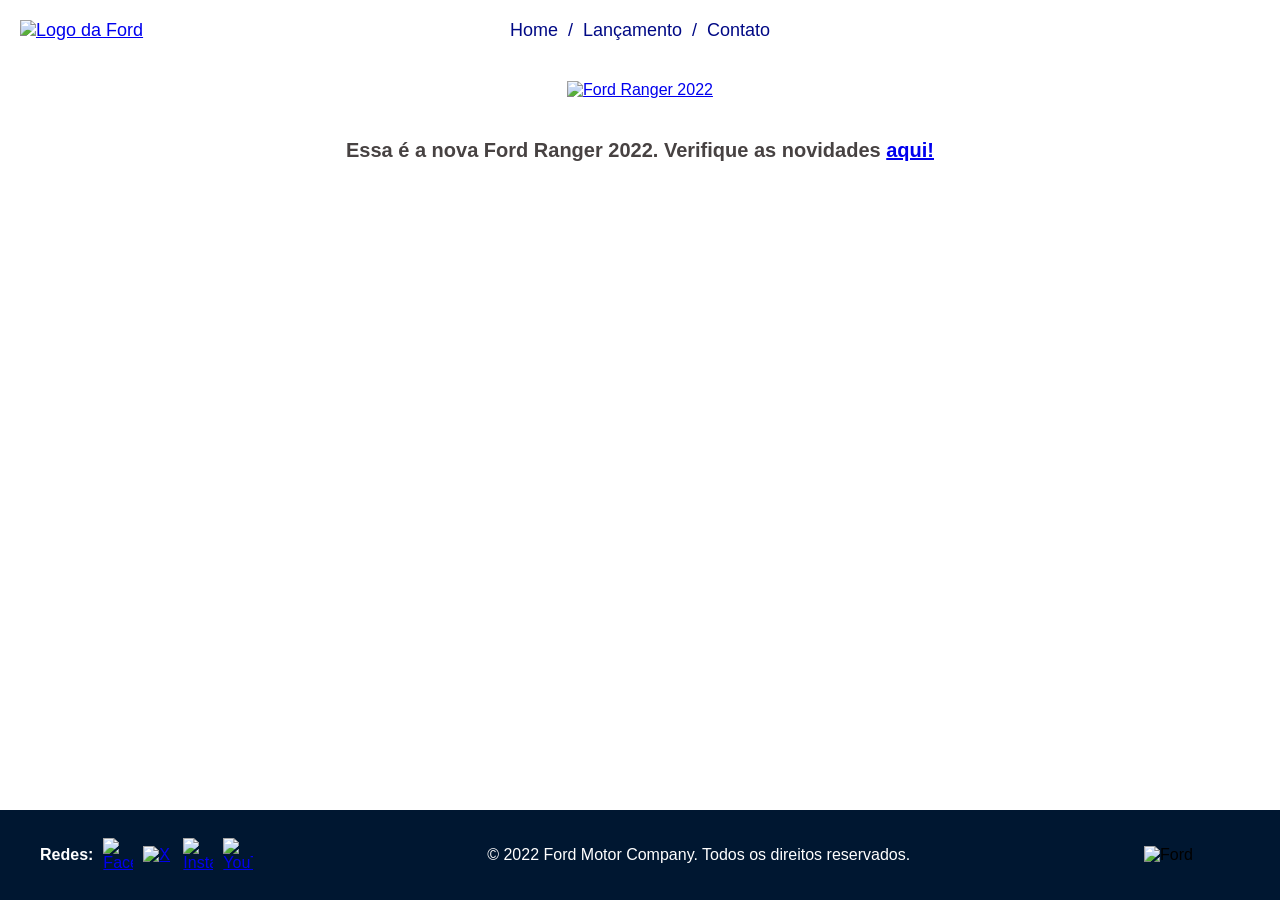
==== index.html @ b1b7f3b8 "Bla" ====
<!DOCTYPE html>
<html lang="pt-br">
<head>
    <meta charset="UTF-8">
    <meta name="viewport" content="width=device-width, initial-scale=1.0">
    <meta name="autor" content="Cauê Paixão">
    <title>Ford Ranger 2022</title>
    <link rel="stylesheet" href="style.css">
</head>

<body>

<header class="header">
    
    <nav class="home">
        <a href="index.html">
            <img src="img/Ford logo nova.png" alt="Logo da Ford" width="150">
        </a>
    </nav>

    <nav class="nav">
        <a href="index.html">Home</a> / 
        <a href="lancamento.html">Lançamento</a> / 
        <a href="contato.html">Contato</a>
    </nav>

</header>

<main class="main">

    <div class="carrinho">
        <a href="lancamento.html">
            <img src="img/imagem_1.jpg" alt="Ford Ranger 2022">
        </a>

        <p class="ford-message">
            Essa é a nova Ford Ranger 2022. 
            Verifique as novidades 
            <a href="lancamento.html">aqui!</a>
        </p>
    </div>

</main>

<footer class="footer">

<div class="social-links">
        <span class="redes-text">Redes:</span>

        <a href="https://www.facebook.com/ford" target="_blank">
            <img src="img/facebook-50.png" alt="Facebook" width="30">
        </a>

        <a href="https://www.x.com/ford" target="_blank">
            <img src="img/X-logo-50.avif" alt="X" width="30">
        </a>

        <a href="https://www.instagram.com/ford" target="_blank">
            <img src="img/instagram-new.png" alt="Instagram" width="30">
        </a>

        <a href="https://www.youtube.com/ford" target="_blank">
            <img src="img/youtube-squared-50.png" alt="YouTube" width="30">
        </a>
    </div>

    <section class="copyright">
        <p>&copy; 2022 Ford Motor Company. Todos os direitos reservados.</p>
    </section>

    <img class="ford-logo-footer" src="img/ford-96.png" alt="Ford" width="96">

</footer>
</body>
</html>
---- style.css ----
html, body {
    margin: 0;
    padding: 0;
    min-height: 100%;
    background-color: #001731;
}

body {
    display: flex;
    flex-direction: column;
    box-sizing: border-box;
    width: 100%;
    min-height: 100vh;
    font-family: 'Arial', sans-serif;
}

img {
    display: block;
    max-width: 100%;
}

.header {  
    display: flex;  
    align-items: center;  
    justify-content: space-between;
    gap: 20px;  
    padding: 20px;  
    background-color: #ffffff;  
    font-size: 18px;
    flex-wrap: wrap;
}
.nav {
    position: absolute;
    left: 50%;
    transform: translateX(-50%);
    display: flex;
    cursor: pointer;
    align-items: center;
    gap: 10px;
    color: #000985;
}
.nav a{
    text-decoration: none;
    color: #000985;
    font-weight: 500;
    transition: 0.3s;
}

.nav a:hover{
    color: #0066cc;
    border-bottom: 2px solid #0066cc;
    padding-bottom: 3px;
}

.footer{
    display:flex;
    justify-content:space-between;
    align-items:center;
    flex-wrap:wrap;
    gap:20px;
    padding:20px 40px;
}

/* esquerda */
.social-links{
    justify-self: start;
    display: flex;
    align-items: center;
    gap: 10px;
}

/* centro */
.copyright{
    justify-self: center;
    text-align: center;
    color: white;
}

/* extrema direita */
.ford-logo{
    justify-self: end;
}

/* texto redes */
.redes-text{
    font-weight: bold;
    color: white
}


.carrinho {
    display: flex;
    flex-direction: column;
    align-items: center;
    gap: 20px;
    padding: 20px;
    margin-top: 0px;
}
.main {
    flex: 1;
    background-color: #ffffff;
}
.ford-message {
    color: #474242;
    font-size: 20px;
    font-weight: bold;
}
.lancamento {
    display: flex;
    flex-direction: column;
    align-items: center;
    gap: 20px;
    padding: 20px;
    background-color: #ffffff;
}
.ford-car-image {
  display: flex;
  justify-content: center;
  gap: 20px;
  flex-wrap: wrap;
}

.car-card {
  width: 220px;
  text-align: center;
  border: 2px solid #ccc;
  border-radius: 12px;
  padding: 10px;
  cursor: pointer;
  position: relative;
  transition: 0.3s;
  background: #fff;
}


.car-card img {
  width: 100%;
  border-radius: 10px;
}


.car-card input {
  display: none;
}


.check {
  width: 20px;
  height: 20px;
  border: 2px solid #333;
  border-radius: 5px;
  position: absolute;
  top: 10px;
  right: 10px;
}


.car-card input:checked + .check {
  background: #007BFF;
  border-color: #007BFF;
}


.check::after {
  content: "";
  position: absolute;
  display: none;
}

.car-card input:checked + .check::after {
  display: block;
}

.check::after {
  left: 5px;
  top: 1px;
  width: 5px;
  height: 10px;
  border: solid white;
  border-width: 0 2px 2px 0;
  transform: rotate(45deg);
}


.modelo {
  margin-top: 10px;
  font-weight: bold;
}

.preco {
  color: #333;
}


.car-card:hover {
  transform: scale(1.05);
  border-color: #007BFF;
}


.car-card input:checked ~ .modelo,
.car-card input:checked ~ .preco {
  color: #007BFF;
}
.butao{
    margin-top: 20px;
    padding: 12px 30px;
    font-size: 20px;
    color: #fff;
    background-color: #007BFF;
    border: none;
    border-radius: 8px;
    cursor: pointer;
    transition: 0.3s;
}

.butao:hover{
    background-color: #0056b3;
    transform: scale(1.05);
}
.botao-enviar{
    padding:10px 20px;
    background:#007BFF;
    color:white;
    border:none;
    border-radius:5px;
    cursor:pointer;
    transition:0.3s;
}

.botao-enviar:hover{
    background:#0056b3;
    transform:scale(1.1);
}
.contato-container{
display:flex;
justify-content:center;
align-items:center;
gap:80px;
padding:60px;
flex-wrap:wrap;
}

.carro img{
width:350px;
}

.form-contato{
display:flex;
flex-direction:column;
gap:10px;
width:300px;
}

.form-contato input,
.form-contato select,
.form-contato textarea{
padding:10px;
border-radius:6px;
border:1px solid #ccc;
}

.form-contato button{
margin-top:10px;
padding:10px;
background:#2f66d0;
color:white;
border:none;
border-radius:6px;
cursor:pointer;
transition:0.3s;
}

.form-contato button:hover{
background:#1c4db5;
transform:scale(1.05);
}
.ford-logo-footer{
    justify-self: end;
}
@media (max-width: 768px){

.header{
flex-direction:column;
text-align:center;
}

.nav{
flex-direction:column;
gap:5px;
}

.carrinho img{
width:100%;
}

.ford-message{
font-size:18px;
text-align:center;
}

.footer{
flex-direction:column;
text-align:center;
}

.social-links{
justify-content:center;
}

.contato-container{
flex-direction:column;
padding:30px;
gap:30px;
}

.carro img{
width:250px;
}

.form-contato{
width:100%;
max-width:350px;
}

.ford-car-image{
flex-direction:column;
align-items:center;
}

.car-card{
width:90%;
max-width:300px;
}

}
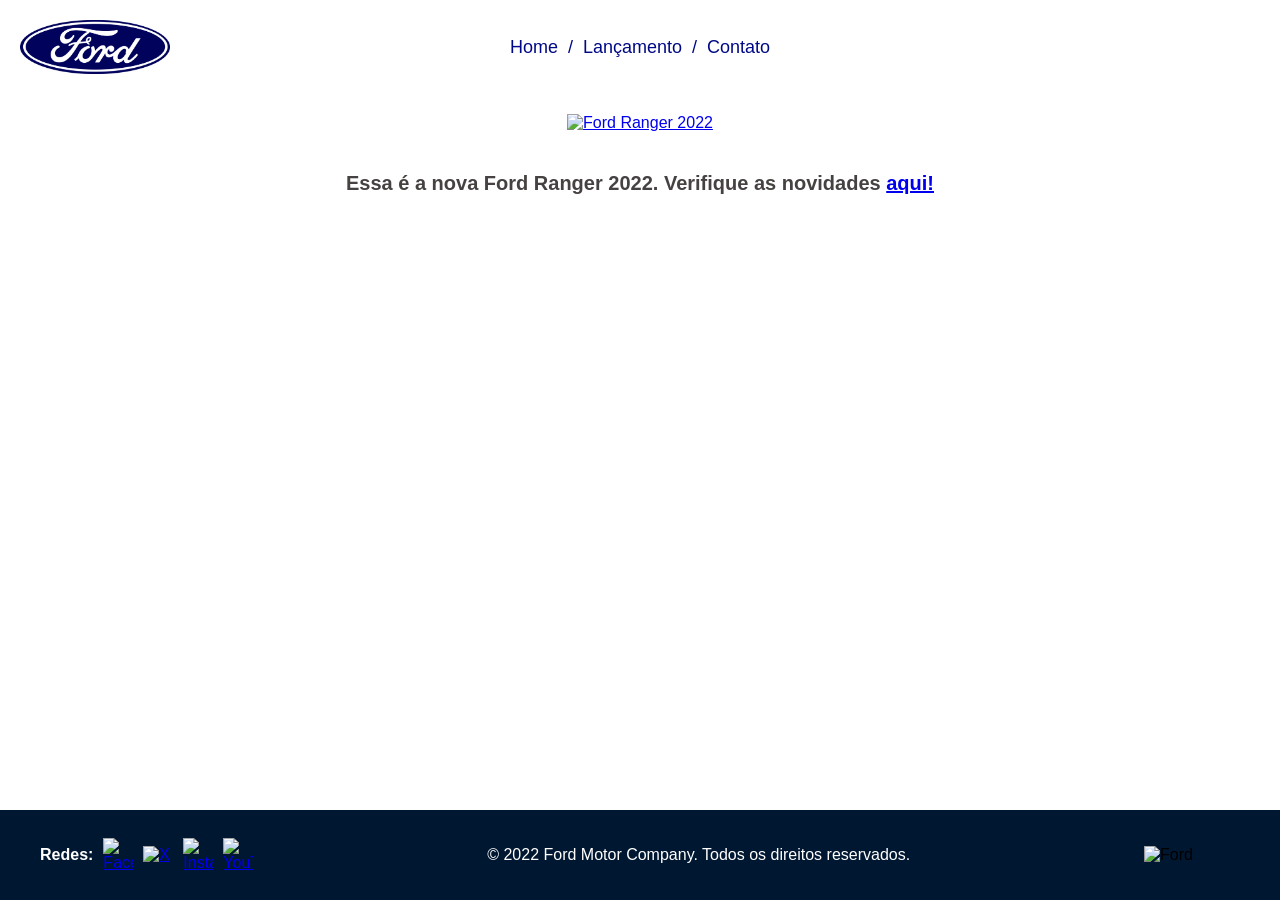
==== commit a307a182: "a" ====
--- a/index.html
+++ b/index.html
@@ -14,7 +14,7 @@
     
     <nav class="home">
         <a href="index.html">
-            <img src="img/Ford logo nova.png" alt="Logo da Ford" width="150">
+            <img src="./Img/Ford logo nova.png" alt="Logo da Ford" width="150">
         </a>
     </nav>
 
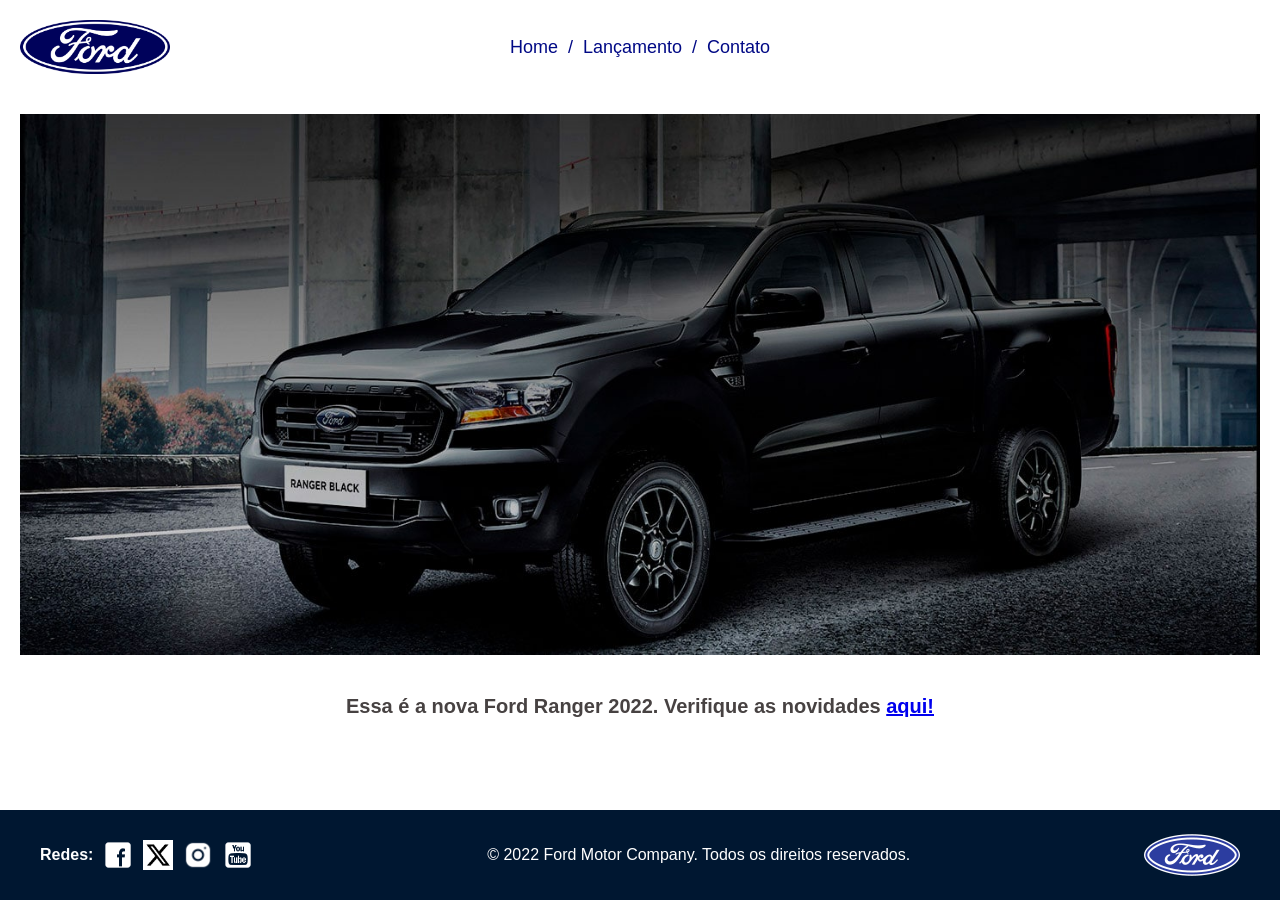
==== commit 79a8c6c1: "para" ====
--- a/index.html
+++ b/index.html
@@ -14,7 +14,7 @@
     
     <nav class="home">
         <a href="index.html">
-            <img src="./Img/Ford logo nova.png" alt="Logo da Ford" width="150">
+            <img src="/Img/Ford logo nova.png" alt="Logo da Ford" width="150">
         </a>
     </nav>
 
@@ -30,7 +30,7 @@
 
     <div class="carrinho">
         <a href="lancamento.html">
-            <img src="img/imagem_1.jpg" alt="Ford Ranger 2022">
+            <img src="/Img/imagem_1.jpg" alt="Ford Ranger 2022">
         </a>
 
         <p class="ford-message">
@@ -48,19 +48,19 @@
         <span class="redes-text">Redes:</span>
 
         <a href="https://www.facebook.com/ford" target="_blank">
-            <img src="img/facebook-50.png" alt="Facebook" width="30">
+            <img src="/Img/facebook-50.png" alt="Facebook" width="30">
         </a>
 
         <a href="https://www.x.com/ford" target="_blank">
-            <img src="img/X-logo-50.avif" alt="X" width="30">
+            <img src="/Img/X-logo-50.avif" alt="X" width="30">
         </a>
 
         <a href="https://www.instagram.com/ford" target="_blank">
-            <img src="img/instagram-new.png" alt="Instagram" width="30">
+            <img src="/Img/instagram-new.png" alt="Instagram" width="30">
         </a>
 
         <a href="https://www.youtube.com/ford" target="_blank">
-            <img src="img/youtube-squared-50.png" alt="YouTube" width="30">
+            <img src="/Img/youtube-squared-50.png" alt="YouTube" width="30">
         </a>
     </div>
 
@@ -68,7 +68,7 @@
         <p>&copy; 2022 Ford Motor Company. Todos os direitos reservados.</p>
     </section>
 
-    <img class="ford-logo-footer" src="img/ford-96.png" alt="Ford" width="96">
+    <img class="ford-logo-footer" src="/Img/ford-96.png" alt="Ford" width="96">
 
 </footer>
 </body>
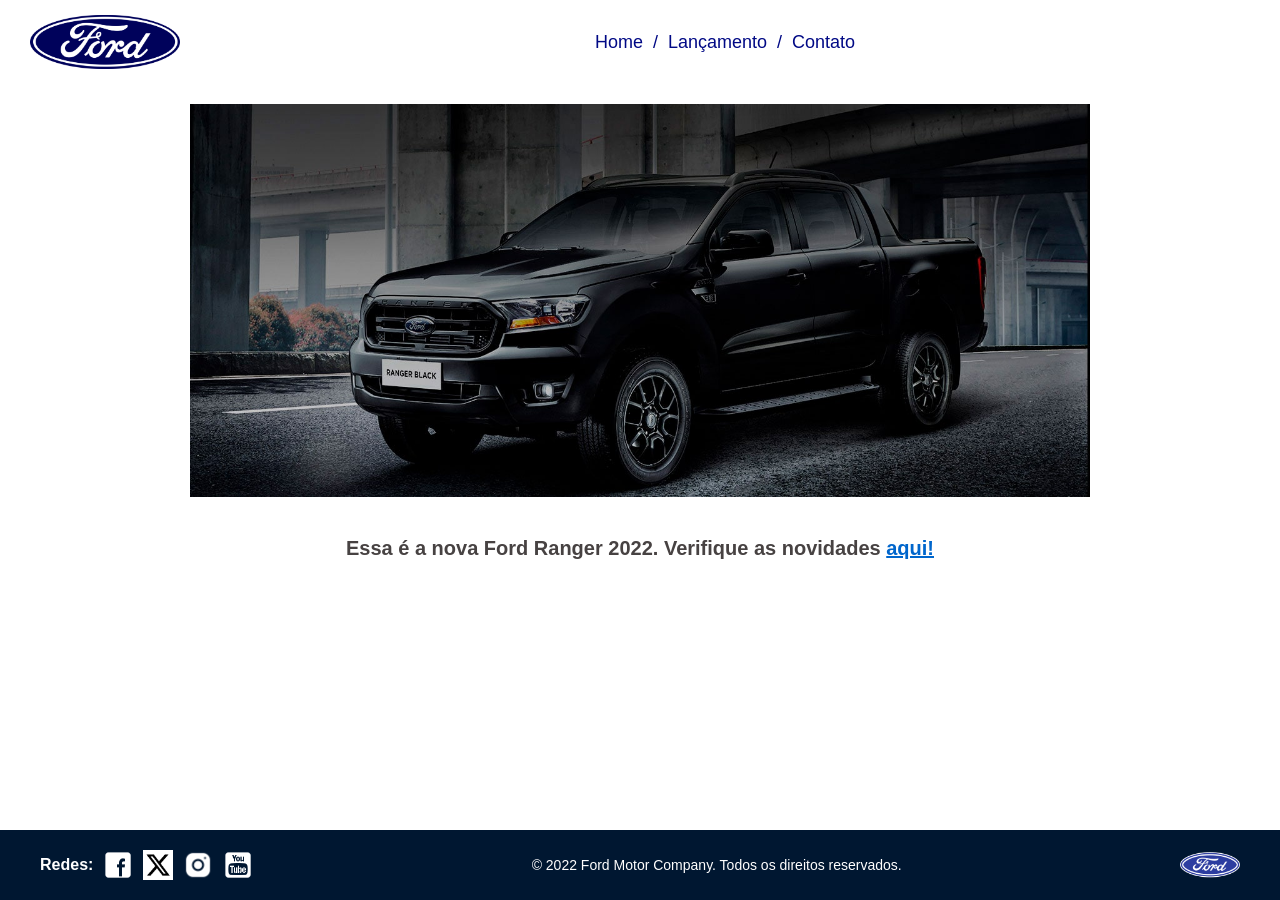
==== commit c31b4a8f: "Correção de erros de digitação e formatação em arquivos HTML e CSS" ====
--- a/index.html
+++ b/index.html
@@ -11,16 +11,16 @@
 <body>
 
 <header class="header">
-    
+
     <nav class="home">
         <a href="index.html">
-            <img src="/Img/Ford logo nova.png" alt="Logo da Ford" width="150">
+            <img src="Img/Ford logo nova.png" alt="Logo da Ford" width="150">
         </a>
     </nav>
 
     <nav class="nav">
-        <a href="index.html">Home</a> / 
-        <a href="lancamento.html">Lançamento</a> / 
+        <a href="index.html">Home</a> /
+        <a href="lancamento.html">Lançamento</a> /
         <a href="contato.html">Contato</a>
     </nav>
 
@@ -30,12 +30,12 @@
 
     <div class="carrinho">
         <a href="lancamento.html">
-            <img src="/Img/imagem_1.jpg" alt="Ford Ranger 2022">
+            <img src="Img/imagem_1.jpg" alt="Ford Ranger 2022">
         </a>
 
         <p class="ford-message">
-            Essa é a nova Ford Ranger 2022. 
-            Verifique as novidades 
+            Essa é a nova Ford Ranger 2022.
+            Verifique as novidades
             <a href="lancamento.html">aqui!</a>
         </p>
     </div>
@@ -44,23 +44,23 @@
 
 <footer class="footer">
 
-<div class="social-links">
+    <div class="social-links">
         <span class="redes-text">Redes:</span>
 
         <a href="https://www.facebook.com/ford" target="_blank">
-            <img src="/Img/facebook-50.png" alt="Facebook" width="30">
+            <img src="Img/facebook-50.png" alt="Facebook" width="30">
         </a>
 
         <a href="https://www.x.com/ford" target="_blank">
-            <img src="/Img/X-logo-50.avif" alt="X" width="30">
+            <img src="Img/X-logo-50.avif" alt="X" width="30">
         </a>
 
         <a href="https://www.instagram.com/ford" target="_blank">
-            <img src="/Img/instagram-new.png" alt="Instagram" width="30">
+            <img src="Img/instagram-new.png" alt="Instagram" width="30">
         </a>
 
         <a href="https://www.youtube.com/ford" target="_blank">
-            <img src="/Img/youtube-squared-50.png" alt="YouTube" width="30">
+            <img src="Img/youtube-squared-50.png" alt="YouTube" width="30">
         </a>
     </div>
 
@@ -68,8 +68,8 @@
         <p>&copy; 2022 Ford Motor Company. Todos os direitos reservados.</p>
     </section>
 
-    <img class="ford-logo-footer" src="/Img/ford-96.png" alt="Ford" width="96">
+    <img class="ford-logo-footer" src="Img/ford-96.png" alt="Ford">
 
 </footer>
 </body>
-</html>+</html>
--- a/style.css
+++ b/style.css
@@ -3,6 +3,7 @@
     padding: 0;
     min-height: 100%;
     background-color: #001731;
+    max-width: 100%;
 }
 
 body {
@@ -19,92 +20,79 @@
     max-width: 100%;
 }
 
-.header {  
-    display: flex;  
-    align-items: center;  
+/* ===== HEADER ===== */
+.header {
+    display: flex;
+    align-items: center;
     justify-content: space-between;
-    gap: 20px;  
-    padding: 20px;  
-    background-color: #ffffff;  
+    gap: 20px;
+    padding: 15px 30px;
+    background-color: #ffffff;
     font-size: 18px;
     flex-wrap: wrap;
-}
+    position: relative;
+}
+
+.home {
+    flex-shrink: 0;
+}
+
 .nav {
-    position: absolute;
-    left: 50%;
-    transform: translateX(-50%);
     display: flex;
     cursor: pointer;
     align-items: center;
     gap: 10px;
     color: #000985;
-}
-.nav a{
+    flex: 1;
+    justify-content: center;
+}
+
+.nav a {
     text-decoration: none;
     color: #000985;
     font-weight: 500;
     transition: 0.3s;
 }
 
-.nav a:hover{
+.nav a:hover {
     color: #0066cc;
     border-bottom: 2px solid #0066cc;
     padding-bottom: 3px;
 }
 
-.footer{
-    display:flex;
-    justify-content:space-between;
-    align-items:center;
-    flex-wrap:wrap;
-    gap:20px;
-    padding:20px 40px;
-}
-
-/* esquerda */
-.social-links{
-    justify-self: start;
-    display: flex;
-    align-items: center;
-    gap: 10px;
-}
-
-/* centro */
-.copyright{
-    justify-self: center;
-    text-align: center;
-    color: white;
-}
-
-/* extrema direita */
-.ford-logo{
-    justify-self: end;
-}
-
-/* texto redes */
-.redes-text{
-    font-weight: bold;
-    color: white
-}
-
-
-.carrinho {
-    display: flex;
-    flex-direction: column;
-    align-items: center;
-    gap: 20px;
-    padding: 20px;
-    margin-top: 0px;
-}
+/* ===== MAIN ===== */
 .main {
     flex: 1;
     background-color: #ffffff;
 }
+
+/* ===== CARRINHO (Home) ===== */
+.carrinho {
+    display: flex;
+    flex-direction: column;
+    align-items: center;
+    gap: 20px;
+    padding: 20px;
+}
+
+.carrinho img {
+    width: 100%;
+    max-width: 900px;
+    height: auto;
+}
+
 .ford-message {
     color: #474242;
     font-size: 20px;
     font-weight: bold;
-}
+    text-align: center;
+}
+
+.ford-message a {
+    color: #0066cc;
+}
+
+/* ===== LANCAMENTO ===== */
 .lancamento {
     display: flex;
     flex-direction: column;
@@ -113,96 +101,108 @@
     padding: 20px;
     background-color: #ffffff;
 }
+
+/* iframe responsivo */
+.iframe-wrapper {
+    width: 100%;
+    max-width: 900px;
+    aspect-ratio: 16 / 9;
+    overflow: hidden;
+    border-radius: 8px;
+}
+
+.iframe-wrapper iframe {
+    width: 100%;
+    height: 100%;
+    border: none;
+}
+
+/* Cards de carros */
 .ford-car-image {
-  display: flex;
-  justify-content: center;
-  gap: 20px;
-  flex-wrap: wrap;
+    display: flex;
+    justify-content: center;
+    gap: 20px;
+    flex-wrap: wrap;
+    width: 100%;
 }
 
 .car-card {
-  width: 220px;
-  text-align: center;
-  border: 2px solid #ccc;
-  border-radius: 12px;
-  padding: 10px;
-  cursor: pointer;
-  position: relative;
-  transition: 0.3s;
-  background: #fff;
-}
-
+    width: 220px;
+    text-align: center;
+    border: 2px solid #ccc;
+    border-radius: 12px;
+    padding: 10px;
+    cursor: pointer;
+    position: relative;
+    transition: 0.3s;
+    background: #fff;
+    box-sizing: border-box;
+}
 
 .car-card img {
-  width: 100%;
-  border-radius: 10px;
-}
-
+    width: 100%;
+    border-radius: 10px;
+}
 
 .car-card input {
-  display: none;
-}
-
+    display: none;
+}
 
 .check {
-  width: 20px;
-  height: 20px;
-  border: 2px solid #333;
-  border-radius: 5px;
-  position: absolute;
-  top: 10px;
-  right: 10px;
-}
-
+    width: 20px;
+    height: 20px;
+    border: 2px solid #333;
+    border-radius: 5px;
+    position: absolute;
+    top: 10px;
+    right: 10px;
+}
 
 .car-card input:checked + .check {
-  background: #007BFF;
-  border-color: #007BFF;
-}
-
+    background: #007BFF;
+    border-color: #007BFF;
+}
 
 .check::after {
-  content: "";
-  position: absolute;
-  display: none;
+    content: "";
+    position: absolute;
+    display: none;
 }
 
 .car-card input:checked + .check::after {
-  display: block;
+    display: block;
 }
 
 .check::after {
-  left: 5px;
-  top: 1px;
-  width: 5px;
-  height: 10px;
-  border: solid white;
-  border-width: 0 2px 2px 0;
-  transform: rotate(45deg);
-}
-
+    left: 5px;
+    top: 1px;
+    width: 5px;
+    height: 10px;
+    border: solid white;
+    border-width: 0 2px 2px 0;
+    transform: rotate(45deg);
+}
 
 .modelo {
-  margin-top: 10px;
-  font-weight: bold;
+    margin-top: 10px;
+    font-weight: bold;
 }
 
 .preco {
-  color: #333;
-}
-
+    color: #333;
+}
 
 .car-card:hover {
-  transform: scale(1.05);
-  border-color: #007BFF;
-}
-
+    transform: scale(1.05);
+    border-color: #007BFF;
+}
 
 .car-card input:checked ~ .modelo,
 .car-card input:checked ~ .preco {
-  color: #007BFF;
-}
-.butao{
+    color: #007BFF;
+}
+
+.butao {
     margin-top: 20px;
     padding: 12px 30px;
     font-size: 20px;
@@ -214,123 +214,214 @@
     transition: 0.3s;
 }
 
-.butao:hover{
+.butao:hover {
     background-color: #0056b3;
     transform: scale(1.05);
 }
-.botao-enviar{
-    padding:10px 20px;
-    background:#007BFF;
-    color:white;
-    border:none;
-    border-radius:5px;
-    cursor:pointer;
-    transition:0.3s;
-}
-
-.botao-enviar:hover{
-    background:#0056b3;
-    transform:scale(1.1);
-}
-.contato-container{
-display:flex;
-justify-content:center;
-align-items:center;
-gap:80px;
-padding:60px;
-flex-wrap:wrap;
-}
-
-.carro img{
-width:350px;
-}
-
-.form-contato{
-display:flex;
-flex-direction:column;
-gap:10px;
-width:300px;
+
+/* ===== CONTATO ===== */
+.contato-container {
+    display: flex;
+    justify-content: center;
+    align-items: flex-start;
+    gap: 60px;
+    padding: 60px 40px;
+    flex-wrap: wrap;
+}
+
+.carro img {
+    width: 100%;
+    max-width: 380px;
+    height: auto;
+    border-radius: 8px;
+}
+
+.form-contato {
+    display: flex;
+    flex-direction: column;
+    gap: 10px;
+    width: 100%;
+    max-width: 320px;
+}
+
+.form-contato h3 {
+    margin: 0 0 5px;
+    color: #001731;
 }
 
 .form-contato input,
 .form-contato select,
-.form-contato textarea{
-padding:10px;
-border-radius:6px;
-border:1px solid #ccc;
-}
-
-.form-contato button{
-margin-top:10px;
-padding:10px;
-background:#2f66d0;
-color:white;
-border:none;
-border-radius:6px;
-cursor:pointer;
-transition:0.3s;
-}
-
-.form-contato button:hover{
-background:#1c4db5;
-transform:scale(1.05);
-}
-.ford-logo-footer{
-    justify-self: end;
-}
-@media (max-width: 768px){
-
-.header{
-flex-direction:column;
-text-align:center;
-}
-
-.nav{
-flex-direction:column;
-gap:5px;
-}
-
-.carrinho img{
-width:100%;
-}
-
-.ford-message{
-font-size:18px;
-text-align:center;
-}
-
-.footer{
-flex-direction:column;
-text-align:center;
-}
-
-.social-links{
-justify-content:center;
-}
-
-.contato-container{
-flex-direction:column;
-padding:30px;
-gap:30px;
-}
-
-.carro img{
-width:250px;
-}
-
-.form-contato{
-width:100%;
-max-width:350px;
-}
-
-.ford-car-image{
-flex-direction:column;
-align-items:center;
-}
-
-.car-card{
-width:90%;
-max-width:300px;
-}
-
-}+.form-contato textarea {
+    padding: 10px;
+    border-radius: 6px;
+    border: 1px solid #ccc;
+    font-size: 15px;
+    box-sizing: border-box;
+    width: 100%;
+}
+
+.form-contato textarea {
+    resize: vertical;
+    min-height: 100px;
+}
+
+.form-contato button {
+    margin-top: 10px;
+    padding: 10px;
+    background: #2f66d0;
+    color: white;
+    border: none;
+    border-radius: 6px;
+    cursor: pointer;
+    transition: 0.3s;
+    font-size: 16px;
+}
+
+.form-contato button:hover {
+    background: #1c4db5;
+    transform: scale(1.05);
+}
+
+.botao-enviar {
+    padding: 10px 20px;
+    background: #007BFF;
+    color: white;
+    border: none;
+    border-radius: 5px;
+    cursor: pointer;
+    transition: 0.3s;
+}
+
+.botao-enviar:hover {
+    background: #0056b3;
+    transform: scale(1.1);
+}
+
+/* ===== FOOTER ===== */
+.footer {
+    display: flex;
+    justify-content: space-between;
+    align-items: center;
+    flex-wrap: wrap;
+    gap: 15px;
+    padding: 20px 40px;
+    background-color: #001731;
+}
+
+.social-links {
+    display: flex;
+    align-items: center;
+    gap: 10px;
+}
+
+.copyright {
+    text-align: center;
+    color: white;
+    flex: 1;
+    margin: 0;
+}
+
+.copyright p {
+    margin: 0;
+    font-size: 14px;
+}
+
+.redes-text {
+    font-weight: bold;
+    color: white;
+}
+
+.ford-logo-footer {
+    display: block;
+    width: 60px;
+    height: auto;
+}
+
+/* ===== RESPONSIVIDADE MOBILE ===== */
+@media (max-width: 768px) {
+
+    .header {
+        flex-direction: column;
+        align-items: center;
+        text-align: center;
+        padding: 15px;
+        gap: 10px;
+    }
+
+    .nav {
+        flex-direction: row;
+        flex-wrap: wrap;
+        justify-content: center;
+        gap: 6px;
+        font-size: 16px;
+        position: static;
+        transform: none;
+        left: auto;
+    }
+
+    .carrinho img {
+        width: 100%;
+    }
+
+    .ford-message {
+        font-size: 17px;
+        text-align: center;
+    }
+
+    .lancamento {
+        padding: 15px;
+    }
+
+    .ford-car-image {
+        flex-direction: column;
+        align-items: center;
+    }
+
+    .car-card {
+        width: 90%;
+        max-width: 320px;
+    }
+
+    .contato-container {
+        flex-direction: column;
+        align-items: center;
+        padding: 25px 20px;
+        gap: 25px;
+    }
+
+    .carro img {
+        max-width: 280px;
+    }
+
+    .form-contato {
+        max-width: 100%;
+    }
+
+    .footer {
+        flex-direction: column;
+        align-items: center;
+        text-align: center;
+        padding: 20px;
+        gap: 12px;
+    }
+
+    .social-links {
+        justify-content: center;
+    }
+
+    .ford-logo-footer {
+        width: 50px;
+    }
+}
+
+@media (max-width: 400px) {
+    .nav {
+        font-size: 14px;
+        gap: 4px;
+    }
+
+    .butao {
+        font-size: 17px;
+        padding: 10px 22px;
+    }
+}
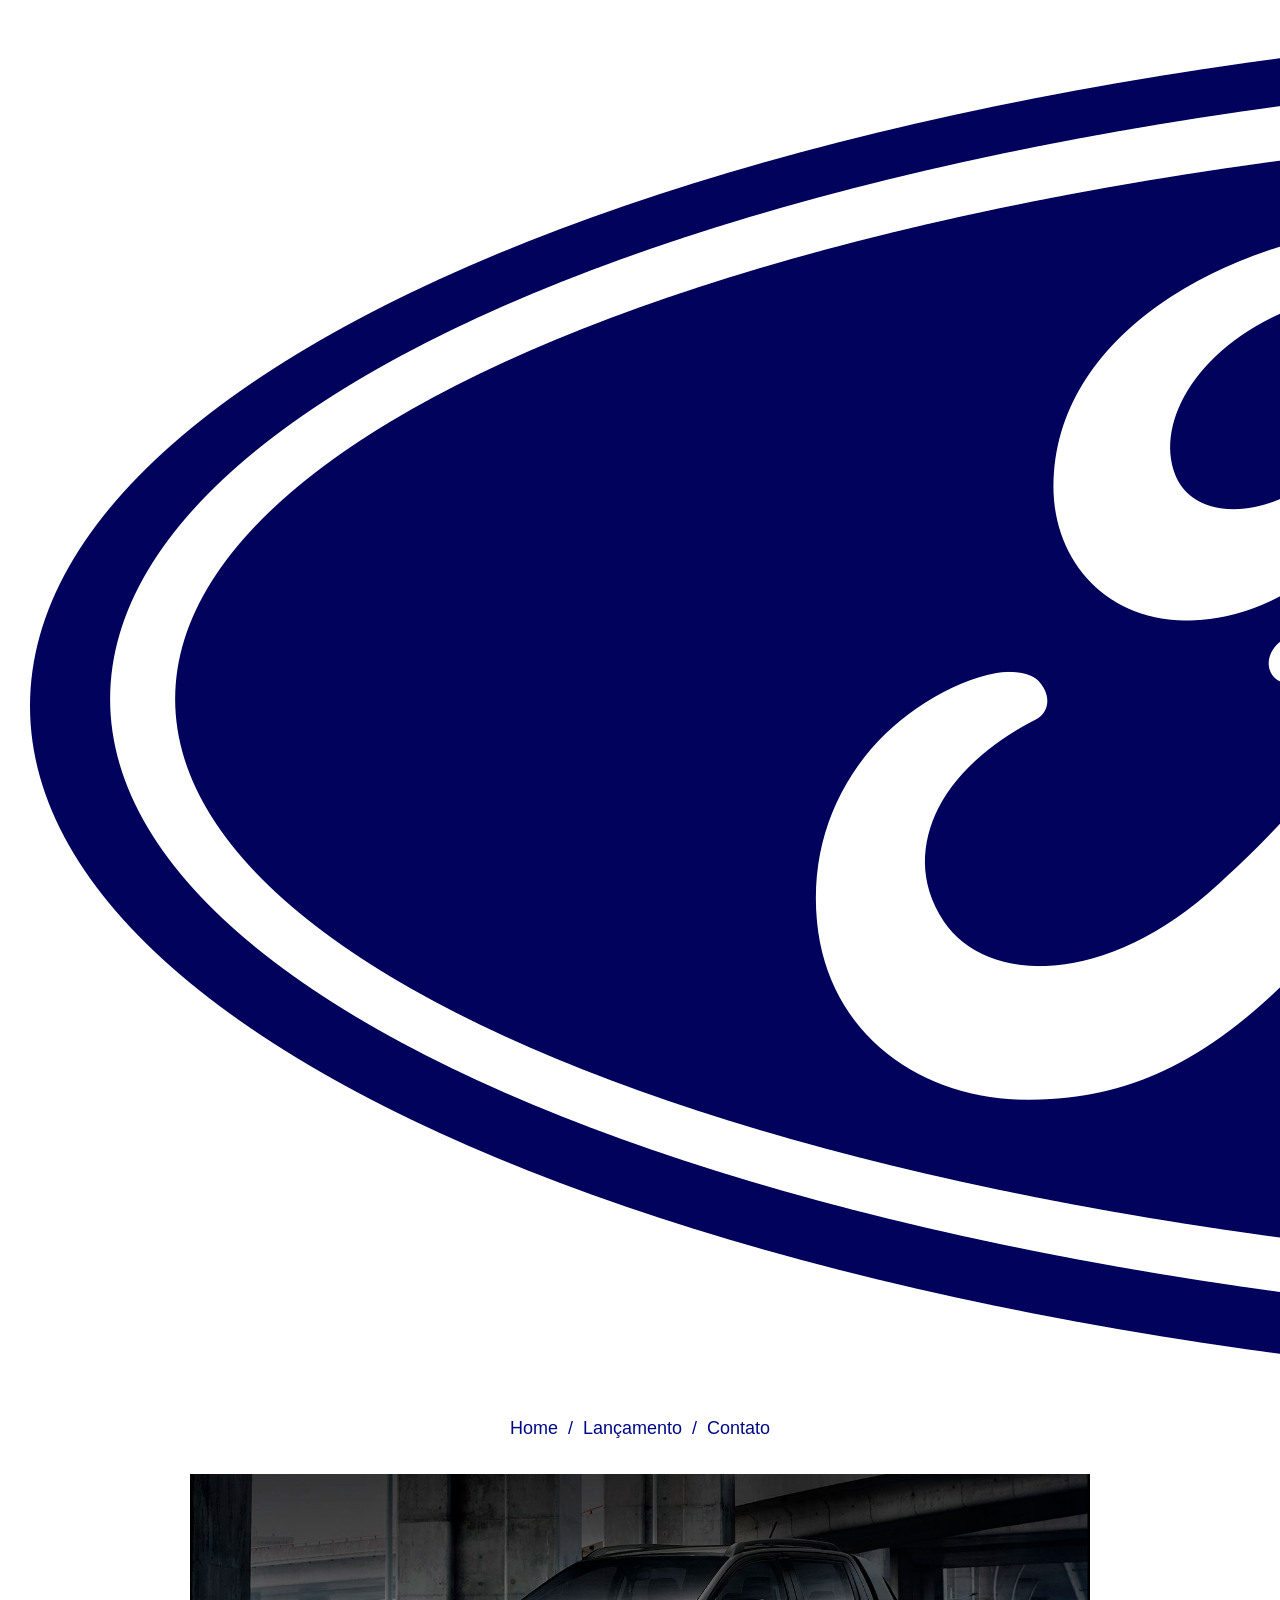
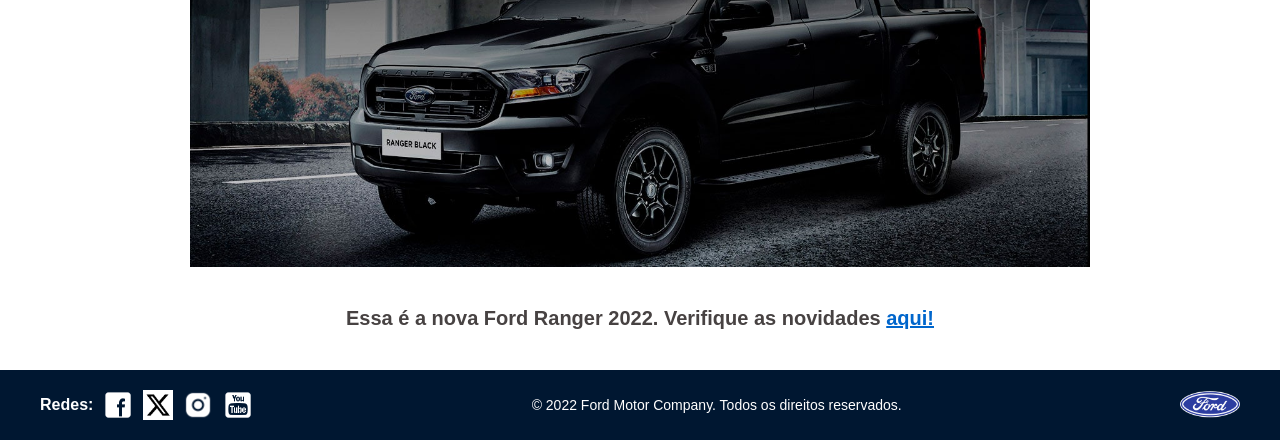
==== commit 3f0395ac: "aralho" ====
--- a/index.html
+++ b/index.html
@@ -14,7 +14,7 @@
 
     <nav class="home">
         <a href="index.html">
-            <img src="Img/Ford logo nova.png" alt="Logo da Ford" width="150">
+            <img src="Img/Ford logo nova.png" alt="Logo da Ford">
         </a>
     </nav>
 
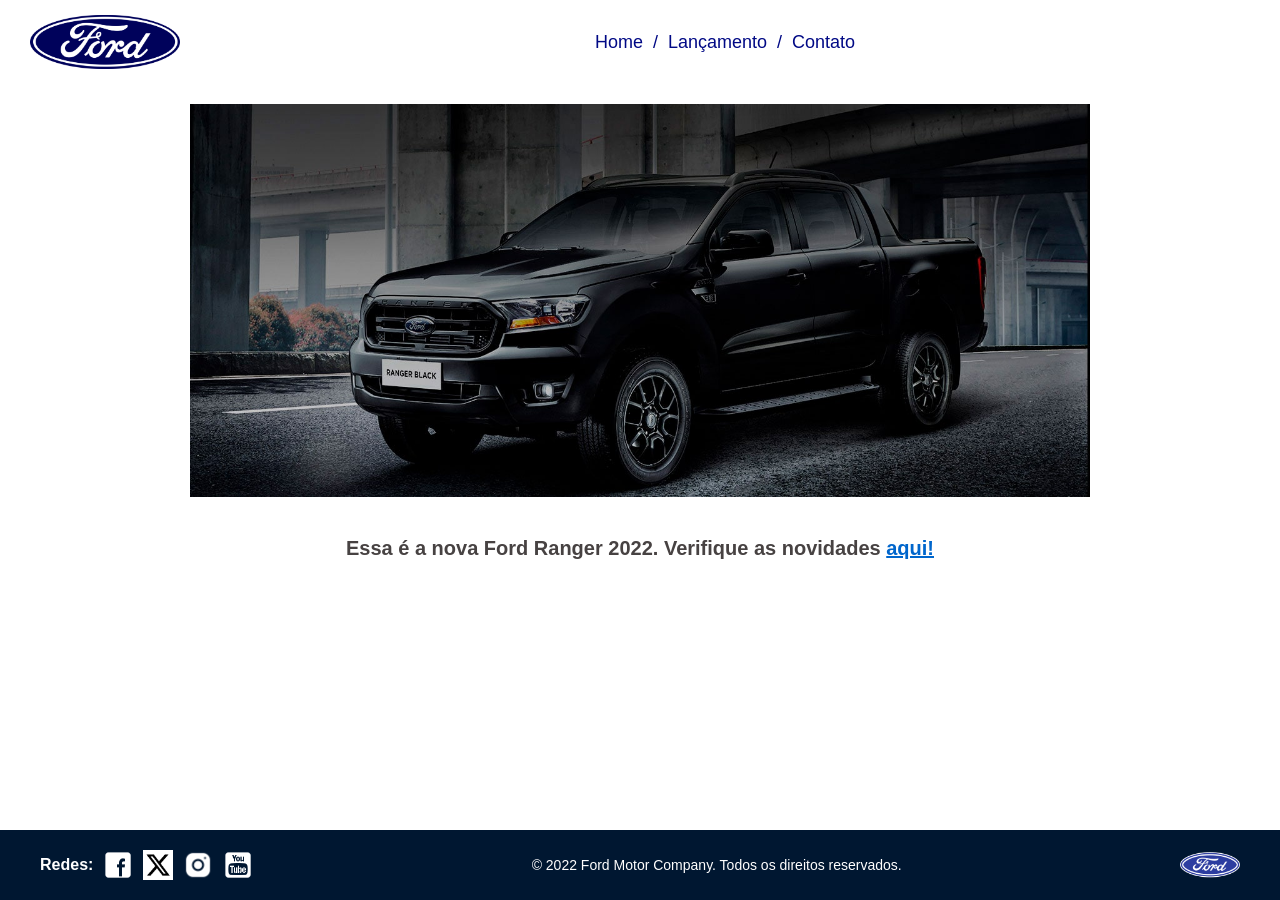
==== commit ae882cc2: "banana" ====
--- a/index.html
+++ b/index.html
@@ -14,7 +14,7 @@
 
     <nav class="home">
         <a href="index.html">
-            <img src="Img/Ford logo nova.png" alt="Logo da Ford">
+            <img src="Img/Ford logo nova.png" alt="Logo da Ford" width="150">
         </a>
     </nav>
 
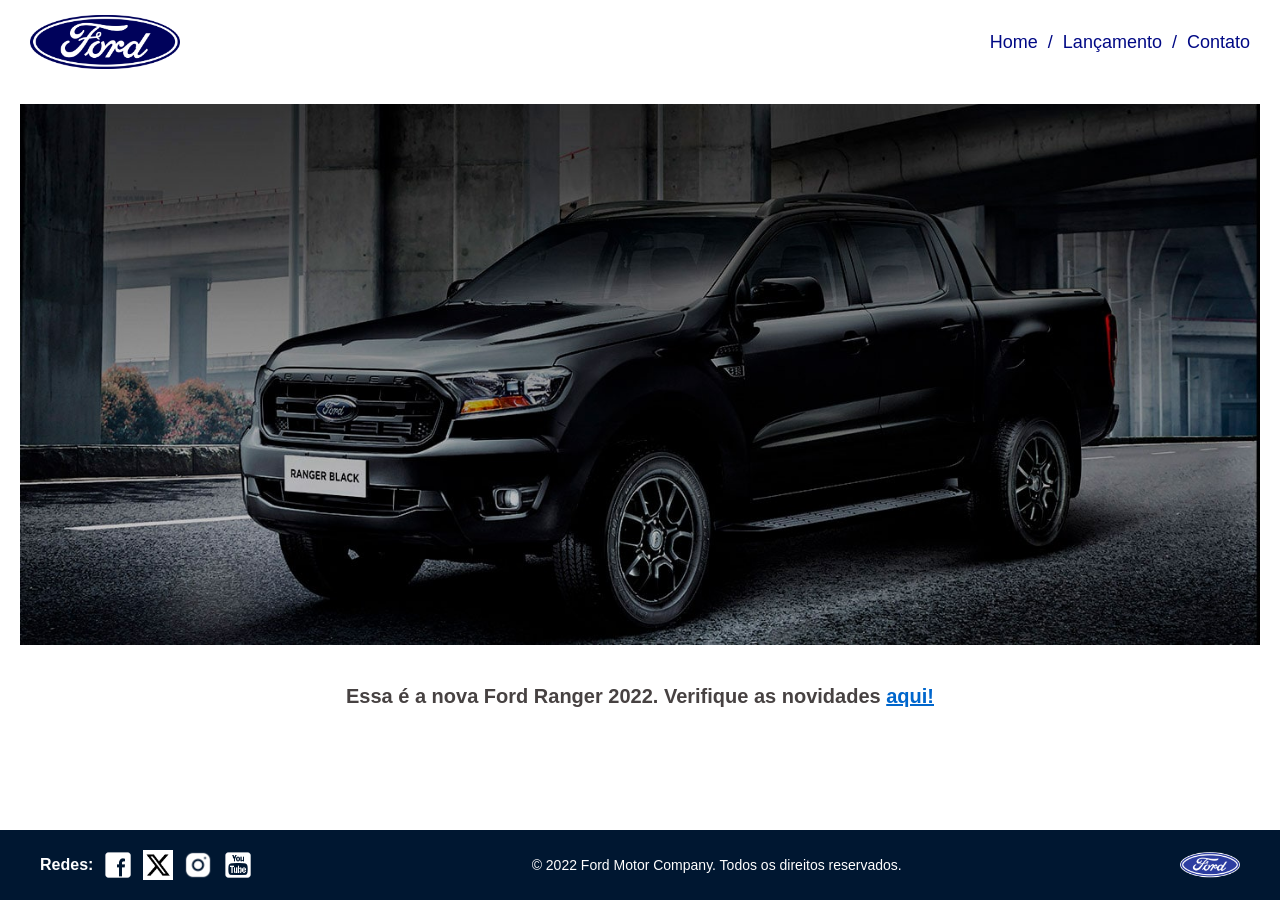
==== commit 97d4e22e: "La ele" ====
--- a/index.html
+++ b/index.html
@@ -12,17 +12,21 @@
 
 <header class="header">
 
-    <nav class="home">
-        <a href="index.html">
-            <img src="Img/Ford logo nova.png" alt="Logo da Ford" width="150">
-        </a>
-    </nav>
+    <div class="logo">
+        <nav class="home">
+            <a href="index.html">
+                <img src="Img/Ford logo nova.png" alt="Logo da Ford" width="150">
+            </a>
+        </nav>
+    </div>
 
-    <nav class="nav">
-        <a href="index.html">Home</a> /
-        <a href="lancamento.html">Lançamento</a> /
-        <a href="contato.html">Contato</a>
-    </nav>
+    <div class="menu">
+        <nav class="nav">
+            <a href="index.html">Home</a> /
+            <a href="lancamento.html">Lançamento</a> /
+            <a href="contato.html">Contato</a>
+        </nav>
+    </div>
 
 </header>
 
--- a/style.css
+++ b/style.css
@@ -1,3 +1,7 @@
+* {
+    box-sizing: border-box;
+}
+
 html, body {
     margin: 0;
     padding: 0;
@@ -30,7 +34,6 @@
     background-color: #ffffff;
     font-size: 18px;
     flex-wrap: wrap;
-    position: relative;
 }
 
 .home {
@@ -43,7 +46,6 @@
     align-items: center;
     gap: 10px;
     color: #000985;
-    flex: 1;
     justify-content: center;
 }
 
@@ -59,6 +61,9 @@
     border-bottom: 2px solid #0066cc;
     padding-bottom: 3px;
 }
+/* .menu{
+    margin-left: 30px;
+} */
 
 /* ===== MAIN ===== */
 .main {
@@ -77,7 +82,7 @@
 
 .carrinho img {
     width: 100%;
-    max-width: 900px;
+    max-width: 1400px;
     height: auto;
 }
 
@@ -98,17 +103,15 @@
     flex-direction: column;
     align-items: center;
     gap: 20px;
-    padding: 20px;
     background-color: #ffffff;
 }
 
 /* iframe responsivo */
 .iframe-wrapper {
     width: 100%;
-    max-width: 900px;
-    aspect-ratio: 16 / 9;
+    height: 600px;
+    aspect-ratio: 16/9;
     overflow: hidden;
-    border-radius: 8px;
 }
 
 .iframe-wrapper iframe {
@@ -421,7 +424,15 @@
     }
 
     .butao {
-        font-size: 17px;
-        padding: 10px 22px;
-    }
-}
+    margin-top: 20px;
+    margin-bottom: 40px;
+    padding: 12px 30px;
+    font-size: 20px;
+    color: #fff;
+    background-color: #007BFF;
+    border: none;
+    border-radius: 8px;
+    cursor: pointer;
+    transition: 0.3s;
+}
+}
